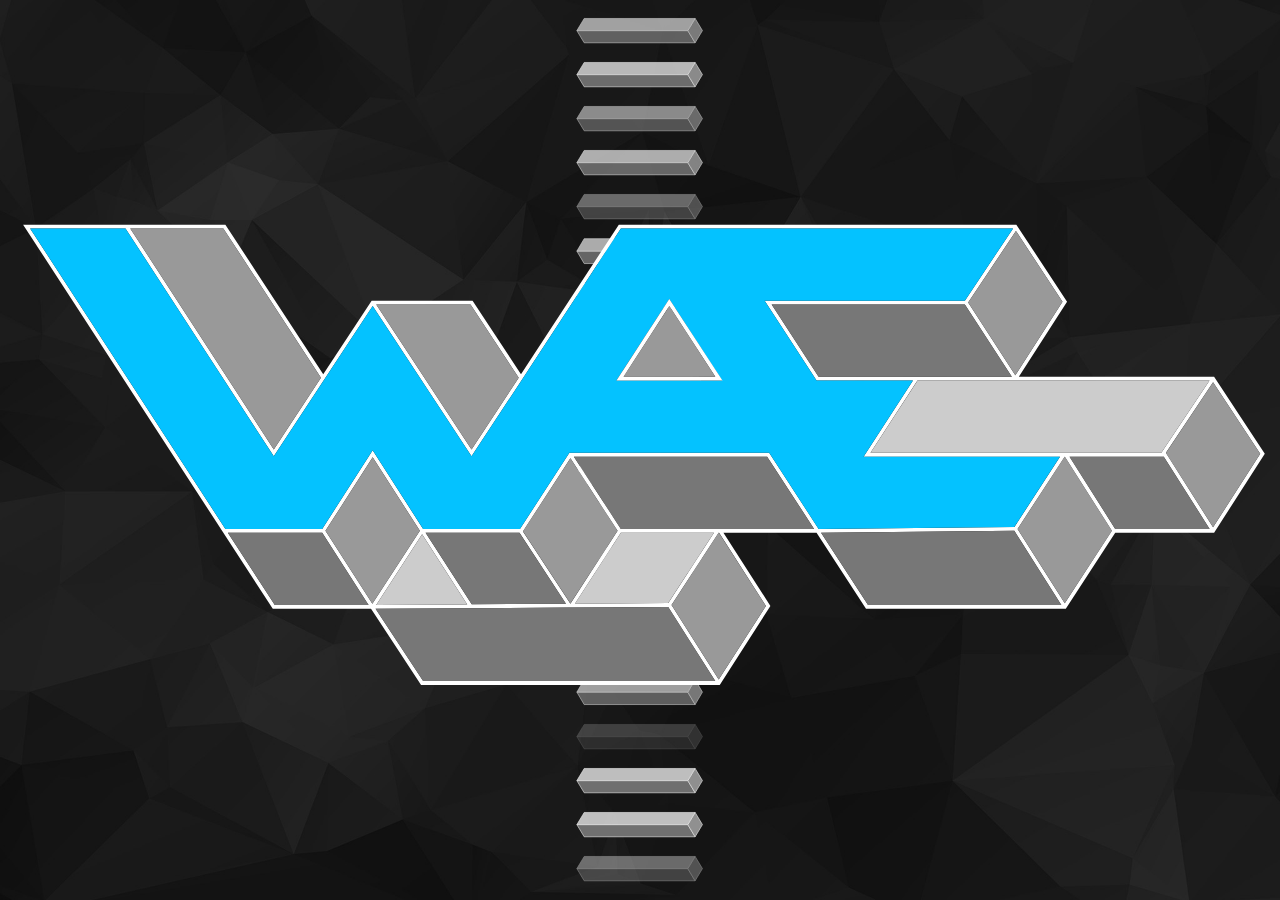
==== backgrounds/intro/index.html @ f5faf231 "fixxxxx" ====
<!DOCTYPE html>
<html lang="en" dir="ltr">

<head>
  <meta charset="utf-8">
  <title></title>

  <link href="css/normalize.css" rel="stylesheet" />
  <link href="css/main.min.css" rel="stylesheet" />
</head>

<body>

  <div id="objects" class="bg-objects"></div>

  <img src="svg/wae.svg" />

  <script src="js/background.js"></script>

</body>

</html>
---- backgrounds/intro/css/main.min.css ----
body{background:#222 url("../img/background.jpg") center/cover;color:#fff;display:grid;grid-template-rows:1fr 1fr 1fr;height:100vh;overflow:hidden;place-items:center;user-select:none}.bg-objects{align-items:center;display:flex;flex-direction:column;height:98vh;position:absolute;width:100vw;z-index:-1}.bg-objects img{animation:scroll 60s linear infinite;width:10%}img{grid-row:2;height:100%}@keyframes scroll{from{transform:translateX(550%)}to{transform:translateX(-550%)}}
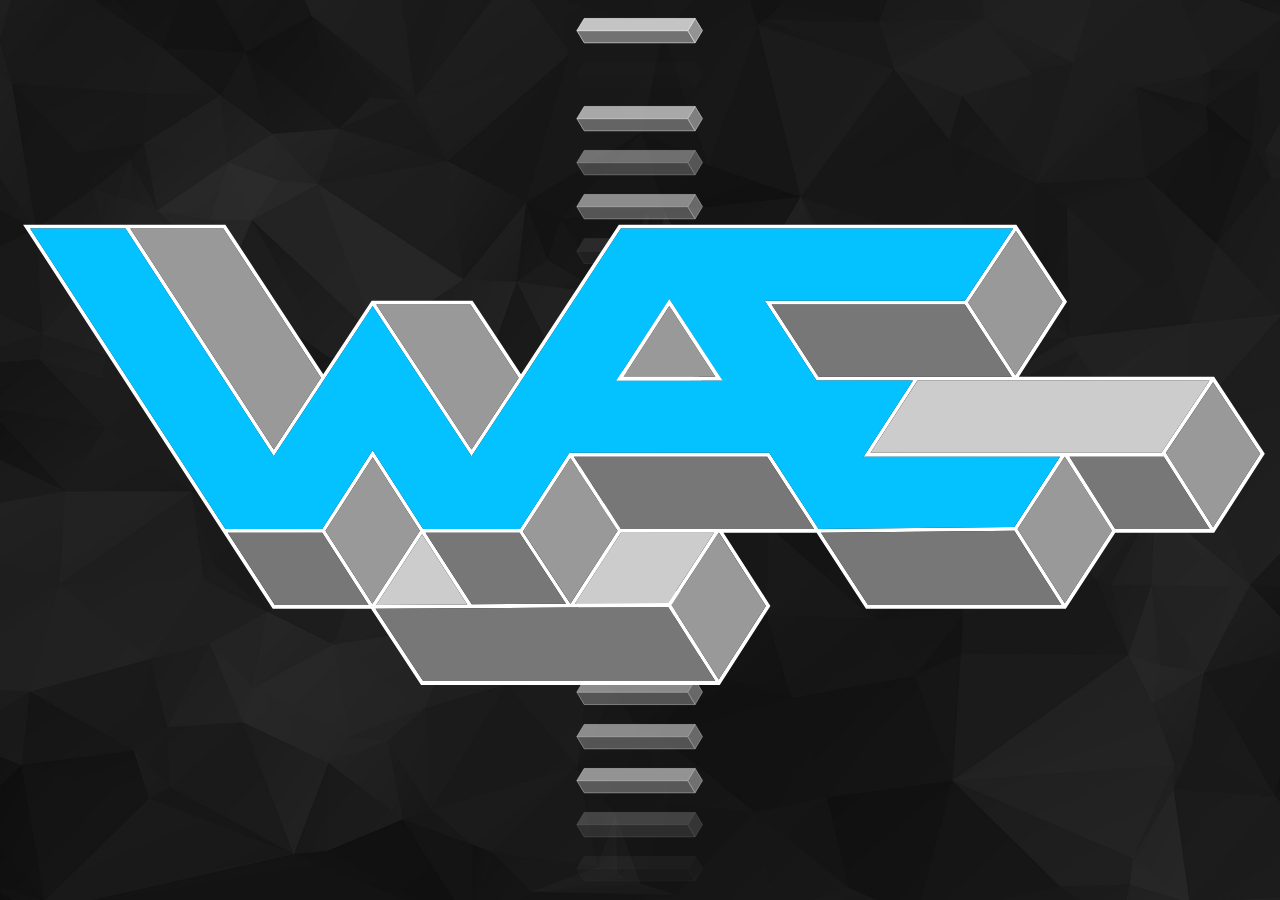
==== commit 4c6cc1cb: "Add HTML title" ====
--- a/backgrounds/intro/index.html
+++ b/backgrounds/intro/index.html
@@ -3,7 +3,7 @@
 
 <head>
   <meta charset="utf-8">
-  <title></title>
+  <title>WAE Backgrounds — Intro</title>
 
   <link href="css/normalize.css" rel="stylesheet" />
   <link href="css/main.min.css" rel="stylesheet" />
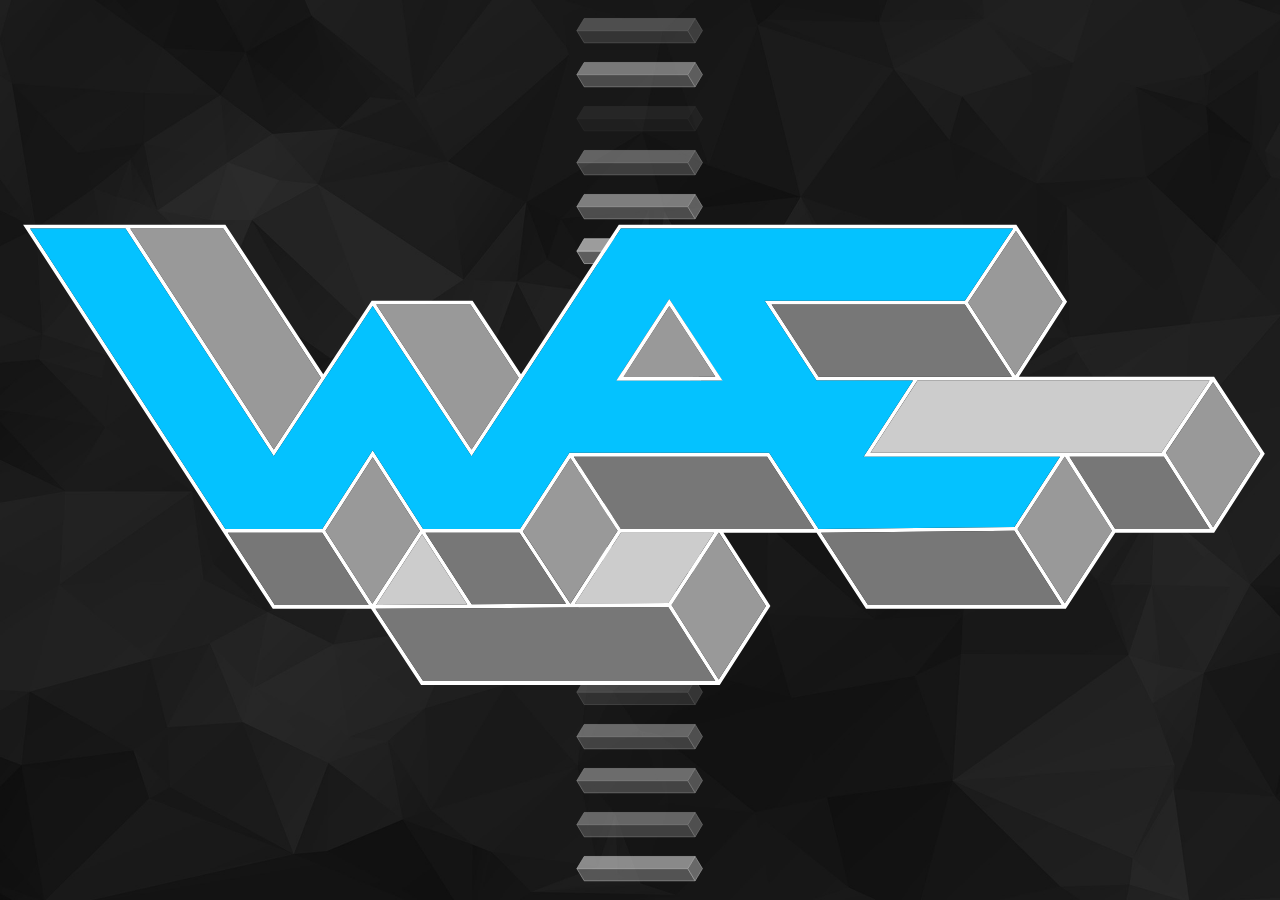
==== commit ca46e51c: "Merge intro scenes to one" ====
--- a/backgrounds/intro/index.html
+++ b/backgrounds/intro/index.html
@@ -7,6 +7,8 @@
 
   <link href="css/normalize.css" rel="stylesheet" />
   <link href="css/main.min.css" rel="stylesheet" />
+
+  <link href="https://fonts.googleapis.com/css?family=Russo+One" rel="stylesheet">
 </head>
 
 <body>
@@ -15,6 +17,10 @@
 
   <img src="svg/wae.svg" />
 
+  <div class="typewriter">
+    <h1></h1>
+  </div>
+
   <script src="js/background.js"></script>
 
 </body>
--- a/backgrounds/intro/css/main.min.css
+++ b/backgrounds/intro/css/main.min.css
@@ -1 +1 @@
-body{background:#222 url("../img/background.jpg") center/cover;color:#fff;display:grid;grid-template-rows:1fr 1fr 1fr;height:100vh;overflow:hidden;place-items:center;user-select:none}.bg-objects{align-items:center;display:flex;flex-direction:column;height:98vh;position:absolute;width:100vw;z-index:-1}.bg-objects img{animation:scroll 60s linear infinite;width:10%}img{grid-row:2;height:100%}@keyframes scroll{from{transform:translateX(550%)}to{transform:translateX(-550%)}}
+body{background:#222 url("../img/background.jpg") center/cover;color:#fff;display:grid;grid-template-rows:1fr 1fr 1fr;height:100vh;overflow:hidden;place-items:center;user-select:none;font:1rem 'Russo One', sans-serif}.bg-objects{align-items:center;display:flex;flex-direction:column;height:98vh;position:absolute;width:100vw;z-index:-1}.bg-objects img{animation:scroll 60s linear infinite;width:10%}img{grid-row:2;height:100%}.typewriter{grid-row:3}.typewriter h1{font-size:6rem;overflow:hidden;white-space:nowrap;margin:0 auto;animation:typing 16s steps(22) infinite;text-shadow:0 0 0.1em #000}@keyframes typing{0%{width:0}15%{width:100%}50%{width:100%}65%{width:0}100%{width:0}}@keyframes scroll{from{transform:translateX(550%)}to{transform:translateX(-550%)}}
